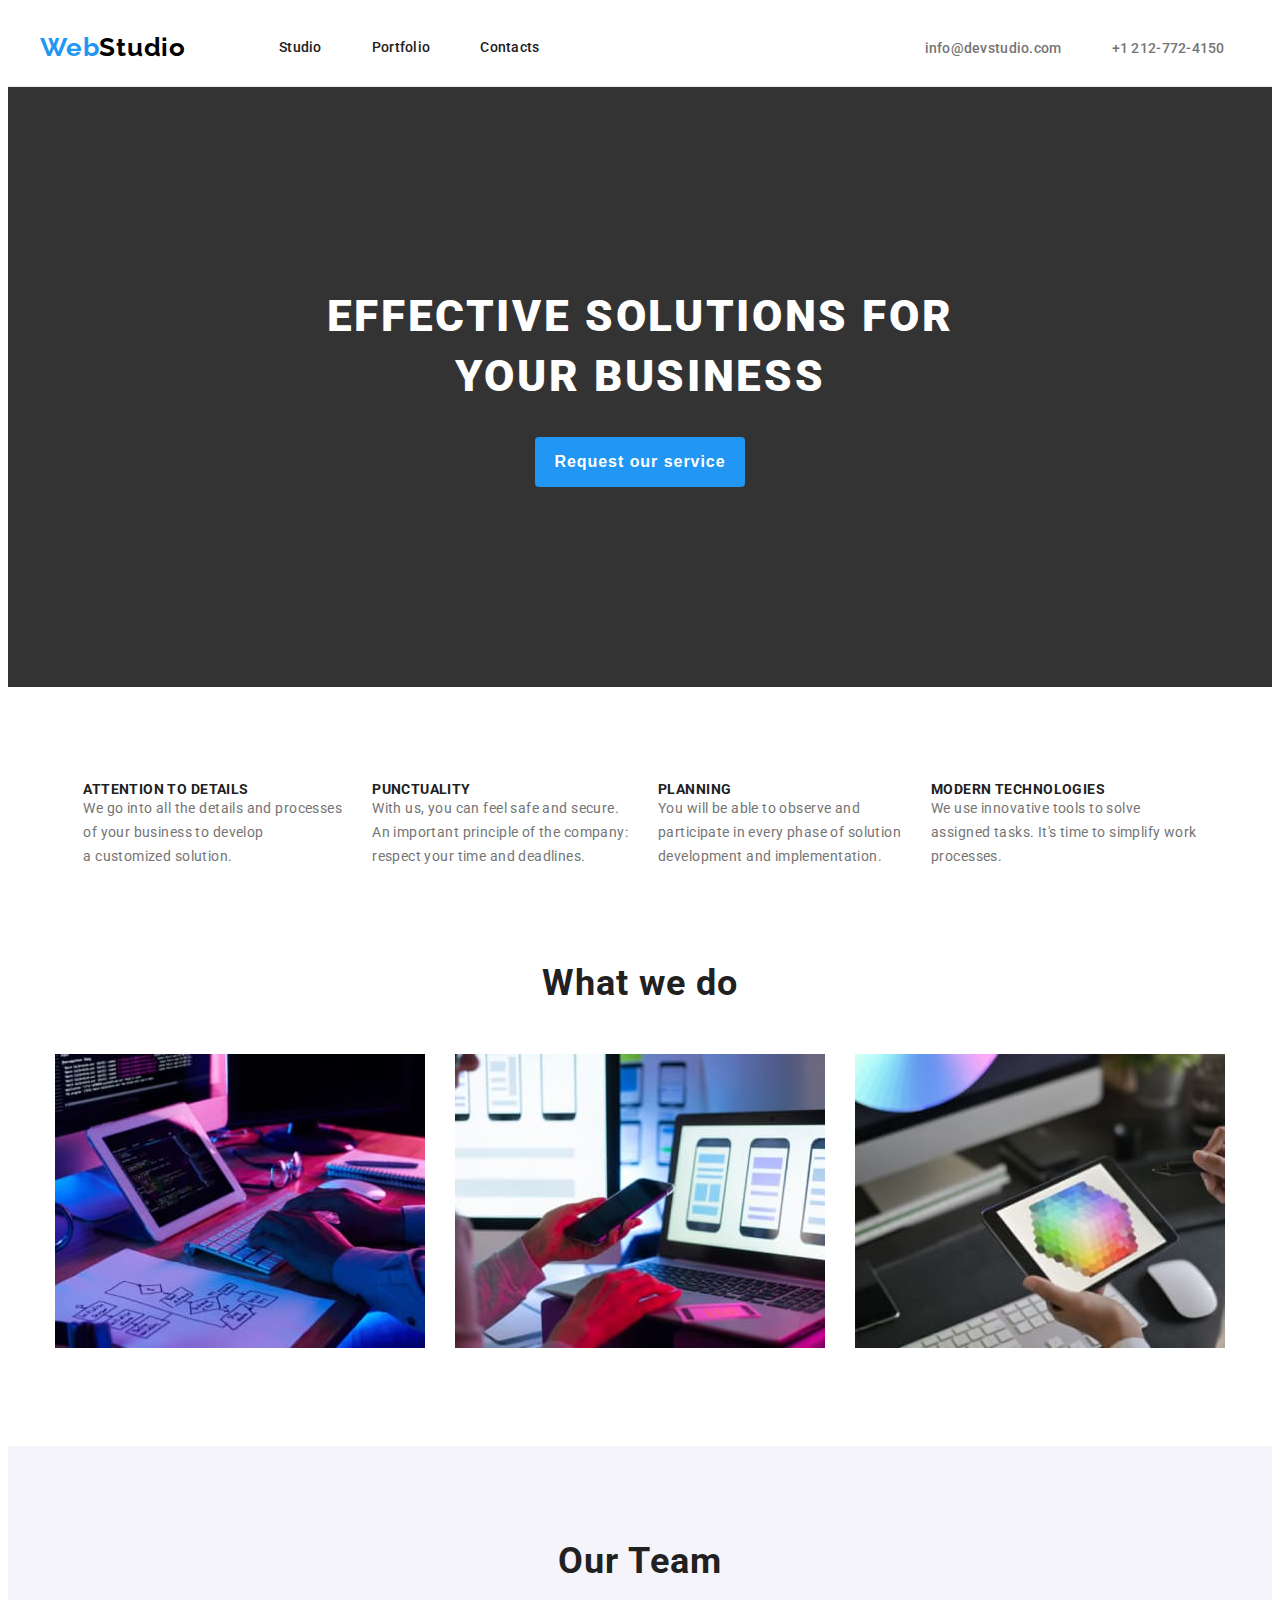
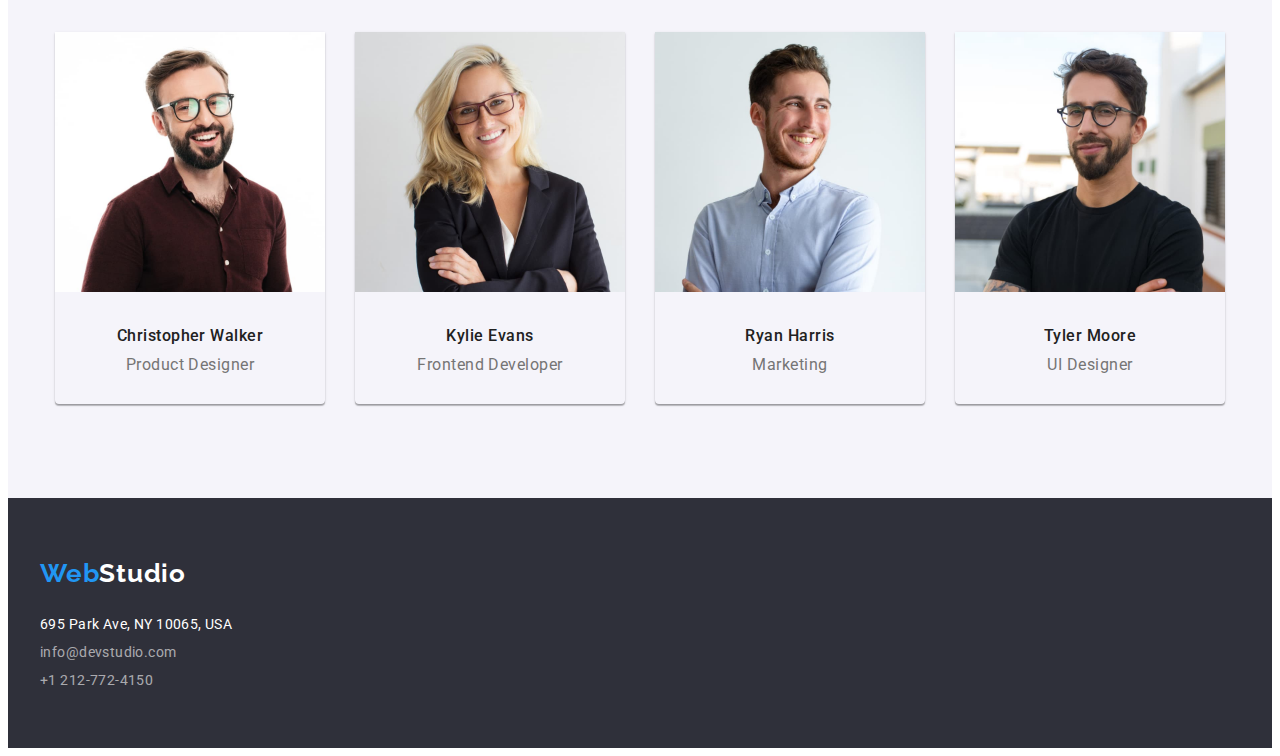
==== index.html @ 284fa58d "add files from hw3" ====
<!DOCTYPE html>
<html lang="en">
  <head>
    <meta charset="UTF-8" />
    <meta http-equiv="X-UA-Compatible" content="IE=edge" />
    <meta name="viewport" content="width=, initial-scale=1.0" />
    <title>WebStudio</title>
    <link rel="stylesheet" href="./ccs/styles.css" />
    <link rel="preconnect" href="https://fonts.googleapis.com" />
    <link rel="preconnect" href="https://fonts.gstatic.com" crossorigin />
    <link
      rel="stylesheet"
      href="https://cdnjs.cloudflare.com/ajax/libs/modern-normalize/2.0.0/modern-normalize.min.css"
      integrity="sha512-4xo8blKMVCiXpTaLzQSLSw3KFOVPWhm/TRtuPVc4WG6kUgjH6J03IBuG7JZPkcWMxJ5huwaBpOpnwYElP/m6wg=="
      crossorigin="anonymous"
      referrerpolicy="no-referrer"
    />
    <link
      href="https://fonts.googleapis.com/css2?family=Raleway:wght@700&family=Roboto:wght@400;500;700;900&display=swap"
      rel="stylesheet"
    />
  </head>
  <body>
    <header class="header">
      <div class="container main-nav">
        <nav class="nav-menu">
          <a href="index.html"
            ><h2 class="logo"><span class="logo-color">Web</span>Studio</h2></a
          >
          <ul class="menu">
            <li><a href="index.html">Studio</a></li>
            <li><a href="portfolio.html">Portfolio</a></li>
            <li><a href="contacts.html">Contacts</a></li>
          </ul>
        </nav>
        <ul class="menu-contacts">
          <li>
            <a class="header-contacts" href="mailto:info@devstudio.com"
              >info@devstudio.com</a
            >
          </li>
          <li>
            <a class="header-contacts" href="tel:+12127724150"
              >+1 212-772-4150</a
            >
          </li>
        </ul>
      </div>
    </header>
    <main>
      <!--Hero-->
      <section class="section hero">
        <div class="container">
          <h1 class="hero-title">
            EFFECTIVE SOLUTIONS FOR <br />
            YOUR BUSINESS
          </h1>
          <button type="button" class="request-service-btn">
            Request our service
          </button>
        </div>
      </section>

      <!--What we do-->
      <section class="section">
        <div class="container">
          <ul class="article-list">
            <li>
              <article>
                <h5 class="article-title">ATTENTION TO DETAILS</h5>

                <p class="article-text">
                  We go into all the details and processes<br />
                  of your business to develop<br />
                  a customized solution.
                </p>
              </article>
            </li>
            <li>
              <article>
                <h5 class="article-title">PUNCTUALITY</h5>
                <p class="article-text">
                  With us, you can feel safe and secure.<br />
                  An important principle of the company:<br />
                  respect your time and deadlines.
                </p>
              </article>
            </li>
            <li>
              <article>
                <h5 class="article-title">PLANNING</h5>
                <p class="article-text">
                  You will be able to observe and<br />
                  participate in every phase of solution<br />
                  development and implementation.
                </p>
              </article>
            </li>
            <li>
              <article>
                <h5 class="article-title">MODERN TECHNOLOGIES</h5>
                <p class="article-text">
                  We use innovative tools to solve<br />
                  assigned tasks. It's time to simplify work<br />
                  processes.
                </p>
              </article>
            </li>
          </ul>
        </div>
      </section>
      <section class="section no-padding">
        <div class="container">
          <h3 class="section-title">What we do</h3>
          <ul class="img-list">
            <li>
              <img
                src="./images/img1.jpg"
                width="370px"
                height="294px"
                alt="image
              example"
              />
            </li>
            <li>
              <img
                src="./images/img2.jpg"
                width="370px"
                height="294px"
                alt="image example"
              />
            </li>
            <li>
              <img
                src="./images/img3.jpg"
                width="370px"
                height="294px"
                alt="image example"
              />
            </li>
          </ul>
        </div>
      </section>

      <!--Our team-->
      <section class="section our-team">
        <div class="container">
          <h3 class="section-title">Our Team</h3>

          <ul class="team-members list">
            <li class="team-item">
              <img
                src="./images/christopher_walker.jpg"
                alt="Christopher Walker"
                width="270"
              />
              <div class="item-desc">
                <h3 class="member-name">Christopher Walker</h3>
                <p class="member-position">Product Designer</p>
              </div>
            </li>

            <li class="team-item">
              <img
                src="./images/kylie_evans.jpg"
                alt="Kylie Evans"
                width="270"
              />
              <div class="item-desc">
                <h3 class="member-name">Kylie Evans</h3>
                <p class="member-position">Frontend Developer</p>
              </div>
            </li>

            <li class="team-item">
              <img
                src="./images/ryan_harris.jpg"
                alt="Ryan Harris"
                width="270"
              />
              <div class="item-desc">
                <h3 class="member-name">Ryan Harris</h3>
                <p class="member-position">Marketing</p>
              </div>
            </li>

            <li class="team-item">
              <img
                src="./images/tyler_moore.jpg"
                alt="Tyler Moore"
                width="270"
              />
              <div class="item-desc">
                <h3 class="member-name">Tyler Moore</h3>
                <p class="member-position">UI Designer</p>
              </div>
            </li>
          </ul>
        </div>
      </section>
    </main>

    <footer class="footer">
      <div class="container">
        <a href="index.html"
          ><h2 class="logo-dark-bg logo">
            <span class="logo-color">Web</span>Studio
          </h2></a
        >
        <address class="address">
          <ul class="address-list">
            <li>695 Park Ave, NY 10065, USA</li>
            <li>
              <a class="footer-contacts" href="mailto:info@devstudio.com"
                >info@devstudio.com</a
              >
            </li>
            <li>
              <a class="footer-contacts" href="tel:+12127724150"
                >+1 212-772-4150</a
              >
            </li>
          </ul>
        </address>
      </div>
    </footer>
  </body>
</html>
---- ccs/styles.css ----
:root {
  --active-color: #2196f3;
  --active-text-color: #ffffff;
  --alternate-text-color: #757575;
  --main-text-color: #212121;
  --footer-contact-color: rgba(255, 255, 255, 0.6);
  --filter-background-color: #f5f4fa;
  --bg-dark-color: #2f303a;
}

body {
  font-family: "Roboto", sans-serif;
  color: var(--main-text-color);
  background-color: var(--active-text-color);
}

.container {
  margin: 0 auto;
  width: 1200px;
}

.section {
  padding-top: 94px;
  padding-bottom: 94px;
}

.section.no-padding {
  padding-top: 0;
}

.header {
  border-bottom: 1px solid #ececec;
}

ul {
  list-style-type: none;
}

h1,
h2,
h3,
h5,
p,
ul {
  margin: 0;
  padding: 0;
}

a,
a:visited {
  text-decoration: none;
  color: inherit;
}

a:focus,
a:hover,
a:active {
  color: var(--active-color);
}

button:focus,
button:hover,
button:active {
  background-color: var(--active-color);
  color: var(--active-text-color);
  cursor: pointer;
}

.menu {
  font-size: 14px;
  font-style: normal;
  font-weight: 500;
  line-height: normal;
  letter-spacing: 0.28px;
}

.logo-color {
  color: var(--active-color);
}

.hero-title {
  color: var(--active-text-color);
  /* text-align: center; */
  font-size: 44px;
  font-style: normal;
  font-weight: 900;
  line-height: 1.36;
  letter-spacing: 2.64px;
  text-transform: uppercase;
  padding-bottom: 30px;
}

.request-service-btn {
  background-color: var(--active-color);
  color: var(--active-text-color);
  text-align: center;
  font-size: 16px;
  font-style: normal;
  font-weight: 700;
  line-height: 1.875;
  border: 0;
  border-radius: 4px;
  letter-spacing: 0.96px;
  padding: 10px 19px;
}

.article-title {
  font-size: 14px;
  font-style: normal;
  font-weight: 700;
  line-height: normal;
  letter-spacing: 0.42px;
  text-transform: uppercase;
}

.article-text {
  color: var(--alternate-text-color);
  font-size: 14px;
  font-style: normal;
  font-weight: 400;
  line-height: 1.71;
  letter-spacing: 0.42px;
}

.logo {
  color: #000;
  font-family: Raleway;
  font-size: 26px;
  font-style: normal;
  font-weight: 700;
  line-height: normal;
  letter-spacing: 0.78px;
}

.logo-dark-bg {
  color: var(--active-text-color);
}

.section-title {
  margin-bottom: 50px;
  text-align: center;
  font-size: 36px;
  font-style: normal;
  font-weight: 700;
  line-height: normal;
  letter-spacing: 1.08px;
}

.member-name {
  margin-bottom: 10px;
  text-align: center;
  font-size: 16px;
  font-style: normal;
  font-weight: 500;
  line-height: normal;
  letter-spacing: 0.48px;
}

.member-position {
  color: var(--alternate-text-color);
  text-align: center;
  font-size: 16px;
  font-style: normal;
  font-weight: 400;
  line-height: normal;
  letter-spacing: 0.48px;
}

.button {
  text-align: center;
  font-family: Roboto;
  font-size: 16px;
  font-style: normal;
  font-weight: 500;
  line-height: 1.625;
  letter-spacing: 0.48px;
  border: 0;
  border-radius: 4px;
  background: var(--filter-background-color);
}

.header-contacts {
  color: var(--alternate-text-color);
  font-size: 14px;
  font-style: normal;
  font-weight: 500;
  line-height: normal;
  letter-spacing: 0.28px;
}

.product-name {
  font-size: 18px;
  font-style: normal;
  font-weight: 700;
  line-height: 2;
  letter-spacing: 1.08px;
}

.product-description {
  color: var(--alternate-text-color);
  font-size: 16px;
  font-style: normal;
  font-weight: 400;
  line-height: 1.875;
  letter-spacing: 0.48px;
}

.address {
  color: var(--active-text-color);
  font-size: 14px;
  font-style: normal;
  font-weight: 400;
  line-height: normal;
  letter-spacing: 0.42px;
  margin-top: 28px;
}

.footer-contacts {
  color: var(--footer-contact-color);
}

.article-list {
  padding-inline-start: unset;
  display: flex;
  justify-content: center;
  gap: 30px;
}

.img-list {
  display: flex;
  justify-content: center;
  gap: 30px;
}

.filter-buttons {
  display: flex;
  justify-content: center;
  gap: 8px;
  margin-bottom: 50px;
}

/* header
 */
.header .logo {
  padding: 24px 0;
}

.main-nav,
.nav-menu {
  display: flex;
  align-items: center;
}

.menu {
  display: flex;
  margin-left: 93px;
  padding: 0;
  gap: 50px;
}

.menu a,
.menu-contacts a {
  padding: 32px 0;
}

.menu-contacts {
  display: flex;
  justify-content: center;
  margin-left: 385px;
  gap: 50px;
}

.header-contact .item:not(:last-child) {
  margin-right: 50px;
}

/* Hero */

.section.hero {
  padding: 200px 0;
  text-align: center;
  background-color: #333333;
}

.hero .container {
  width: 696px;
}

/* Our Team */
.our-team {
  background-color: var(--filter-background-color);
}

.team-members {
  display: flex;
  justify-content: center;
  gap: 30px;
}

.team-item {
  width: 270px;
  background-color: var(--accent-text-and-bg-color);
  box-shadow: 0px 1px 3px rgba(0, 0, 0, 0.12), 0px 1px 1px rgba(0, 0, 0, 0.14),
    0px 2px 1px rgba(0, 0, 0, 0.2);
  border-radius: 0px 0px 4px 4px;
}

.item-desc {
  padding: 30px 32px;
}

/* Footer */
.footer {
  background: var(--bg-dark-color);
  padding: 60px 0;
}

.address-list {
  display: flex;
  flex-direction: column;
  gap: 12px;
}

/* Product list */
.product-list {
  display: flex;
  flex-wrap: wrap;
  gap: 30px;
}

.product-list li {
  border: 1px solid #eee;
}

.product-desc {
  padding: 20px 24px;
  border: 1px solid var(--bg-color-card);
  border-top: 0;
}
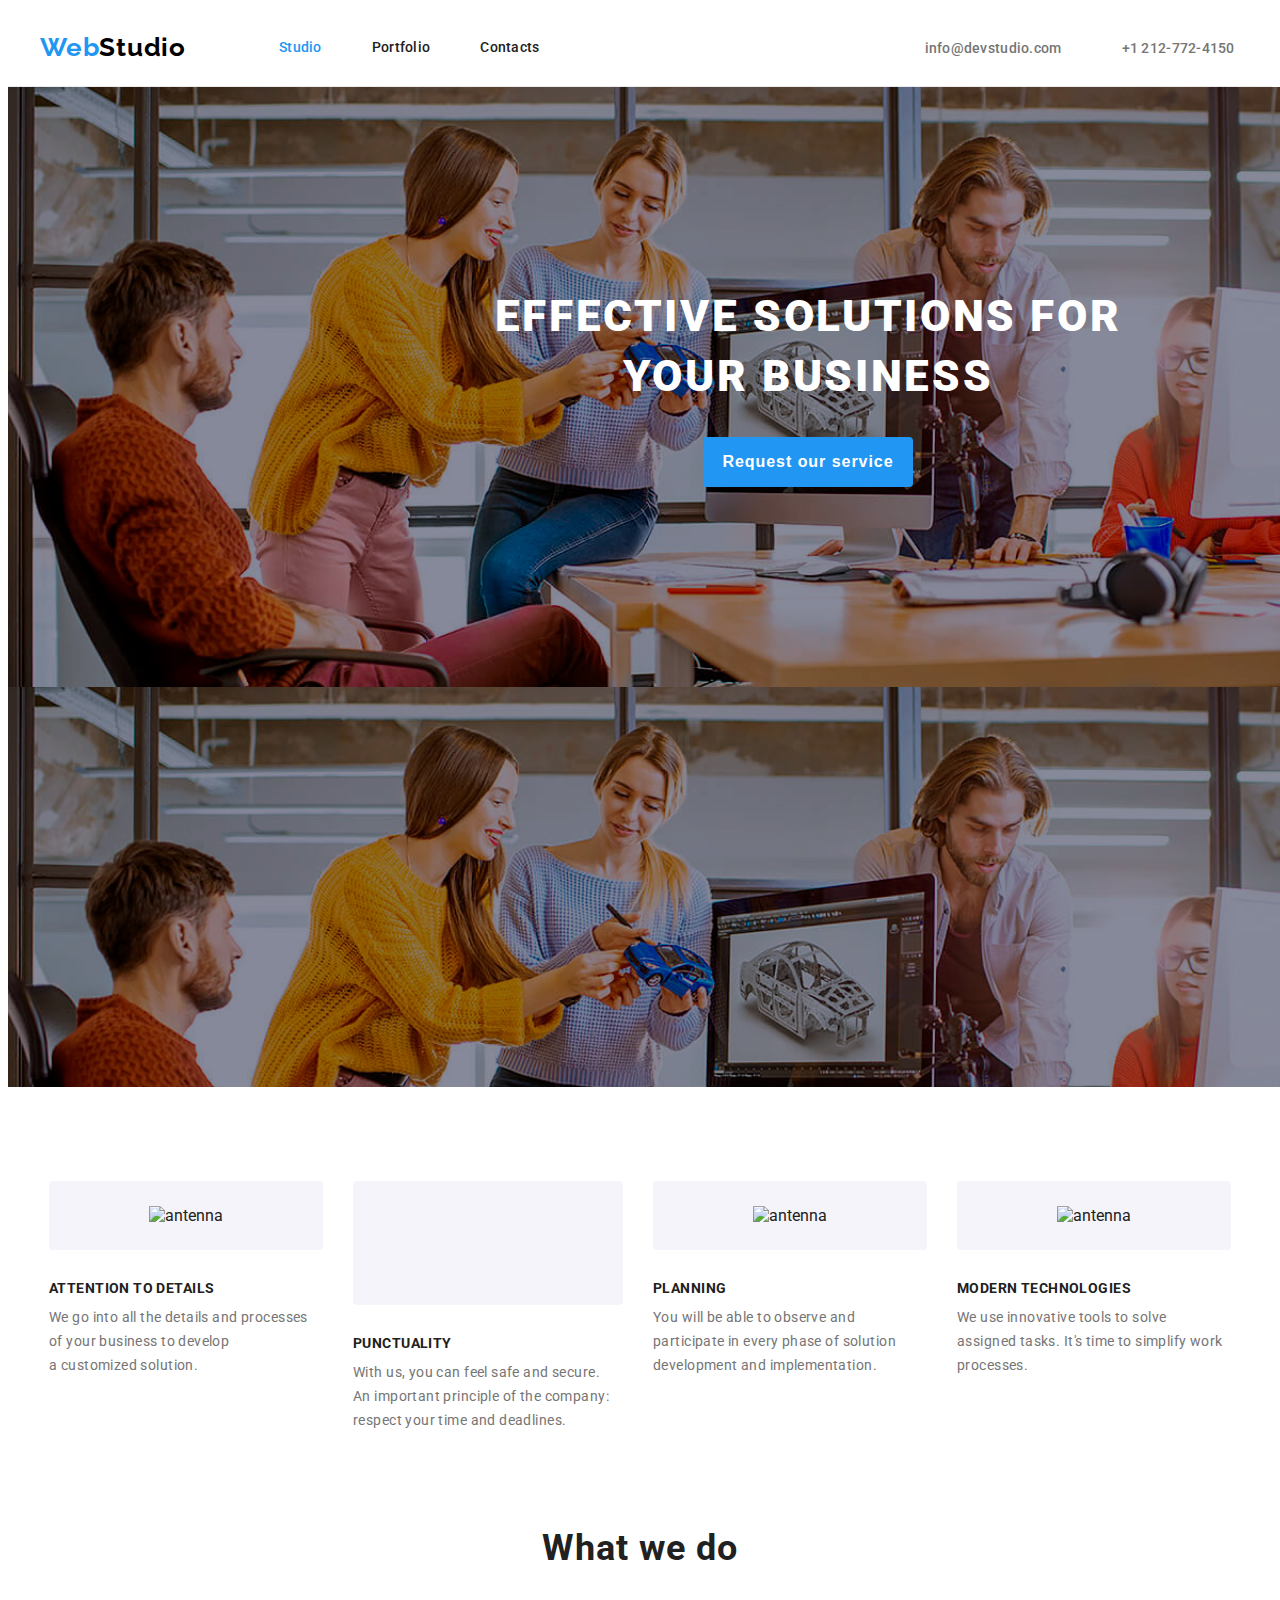
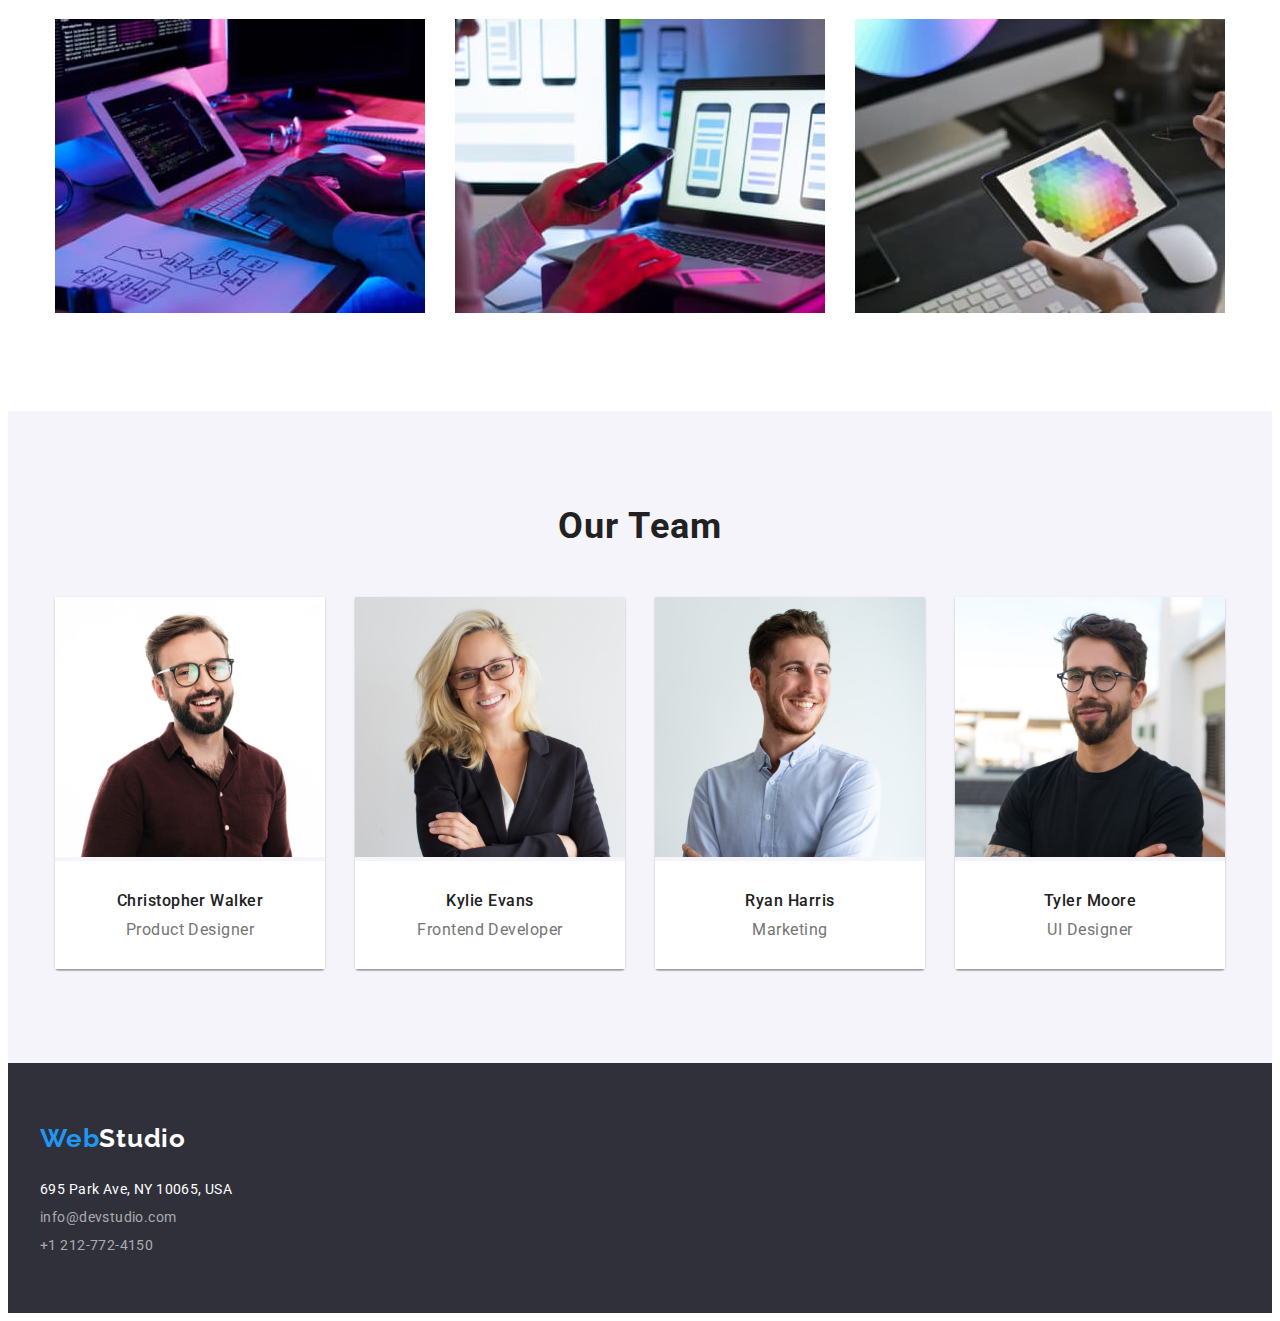
==== commit 38618af7: "test" ====
--- a/index.html
+++ b/index.html
@@ -3,7 +3,7 @@
   <head>
     <meta charset="UTF-8" />
     <meta http-equiv="X-UA-Compatible" content="IE=edge" />
-    <meta name="viewport" content="width=, initial-scale=1.0" />
+    <meta name="viewport" content="width=device-width, initial-scale=1.0" />
     <title>WebStudio</title>
     <link rel="stylesheet" href="./ccs/styles.css" />
     <link rel="preconnect" href="https://fonts.googleapis.com" />
@@ -28,8 +28,8 @@
             ><h2 class="logo"><span class="logo-color">Web</span>Studio</h2></a
           >
           <ul class="menu">
-            <li><a href="index.html">Studio</a></li>
-            <li><a href="portfolio.html">Portfolio</a></li>
+            <li><a href="index.html" class="active">Studio</a></li>
+            <li><a href="portfolio.html" >Portfolio</a></li>
             <li><a href="contacts.html">Contacts</a></li>
           </ul>
         </nav>
@@ -66,45 +66,51 @@
         <div class="container">
           <ul class="article-list">
             <li>
-              <article>
-                <h5 class="article-title">ATTENTION TO DETAILS</h5>
-
-                <p class="article-text">
-                  We go into all the details and processes<br />
-                  of your business to develop<br />
-                  a customized solution.
-                </p>
-              </article>
-            </li>
-            <li>
-              <article>
-                <h5 class="article-title">PUNCTUALITY</h5>
-                <p class="article-text">
-                  With us, you can feel safe and secure.<br />
-                  An important principle of the company:<br />
-                  respect your time and deadlines.
-                </p>
-              </article>
-            </li>
-            <li>
-              <article>
-                <h5 class="article-title">PLANNING</h5>
-                <p class="article-text">
-                  You will be able to observe and<br />
-                  participate in every phase of solution<br />
-                  development and implementation.
-                </p>
-              </article>
-            </li>
-            <li>
-              <article>
-                <h5 class="article-title">MODERN TECHNOLOGIES</h5>
-                <p class="article-text">
-                  We use innovative tools to solve<br />
-                  assigned tasks. It's time to simplify work<br />
-                  processes.
-                </p>
-              </article>
+              <div class="article-thumb">
+                <img class="article-icon" src="./antenna.svg" alt="antenna" />
+              </div>
+              <h5 class="article-title">ATTENTION TO DETAILS</h5>
+
+              <p class="article-text">
+                We go into all the details and processes<br />
+                of your business to develop<br />
+                a customized solution.
+              </p>
+            </li>
+            <li>
+              <div class="article-thumb">
+                <svg width="70px" height="70px">
+                  <use href="./logo4.svg"  >
+                </svg>
+              </div>
+              <h5 class="article-title">PUNCTUALITY</h5>
+              <p class="article-text">
+                With us, you can feel safe and secure.<br />
+                An important principle of the company:<br />
+                respect your time and deadlines.
+              </p>
+            </li>
+            <li>
+              <div class="article-thumb">
+                <img class="article-icon" src="./antenna.svg" alt="antenna" />
+              </div>
+              <h5 class="article-title">PLANNING</h5>
+              <p class="article-text">
+                You will be able to observe and<br />
+                participate in every phase of solution<br />
+                development and implementation.
+              </p>
+            </li>
+            <li>
+              <div class="article-thumb">
+                <img class="article-icon" src="./antenna.svg" alt="antenna" />
+              </div>
+              <h5 class="article-title">MODERN TECHNOLOGIES</h5>
+              <p class="article-text">
+                We use innovative tools to solve<br />
+                assigned tasks. It's time to simplify work<br />
+                processes.
+              </p>
             </li>
           </ul>
         </div>
--- a/ccs/styles.css
+++ b/ccs/styles.css
@@ -52,6 +52,10 @@
   color: inherit;
 }
 
+a.active {
+  color: var(--active-color);
+}
+
 a:focus,
 a:hover,
 a:active {
@@ -105,6 +109,7 @@
 }
 
 .article-title {
+  margin-bottom: 10px;
   font-size: 14px;
   font-style: normal;
   font-weight: 700;
@@ -267,7 +272,7 @@
   display: flex;
   justify-content: center;
   margin-left: 385px;
-  gap: 50px;
+  gap: 60px;
 }
 
 .header-contact .item:not(:last-child) {
@@ -280,6 +285,14 @@
   padding: 200px 0;
   text-align: center;
   background-color: #333333;
+}
+
+.hero {
+  background-image: url(/images/hero_img.png);
+  background-color: #2f303a66;
+  width: 1600px;
+  height: 600px;
+  margin: auto;
 }
 
 .hero .container {
@@ -307,6 +320,7 @@
 
 .item-desc {
   padding: 30px 32px;
+  background-color: var(--active-text-color);
 }
 
 /* Footer */
@@ -337,3 +351,10 @@
   border: 1px solid var(--bg-color-card);
   border-top: 0;
 }
+
+.article-thumb {
+  border-radius: 4px;
+  background: var(--filter-background-color);
+  margin-bottom: 30px;
+  padding: 25px 100px;
+}
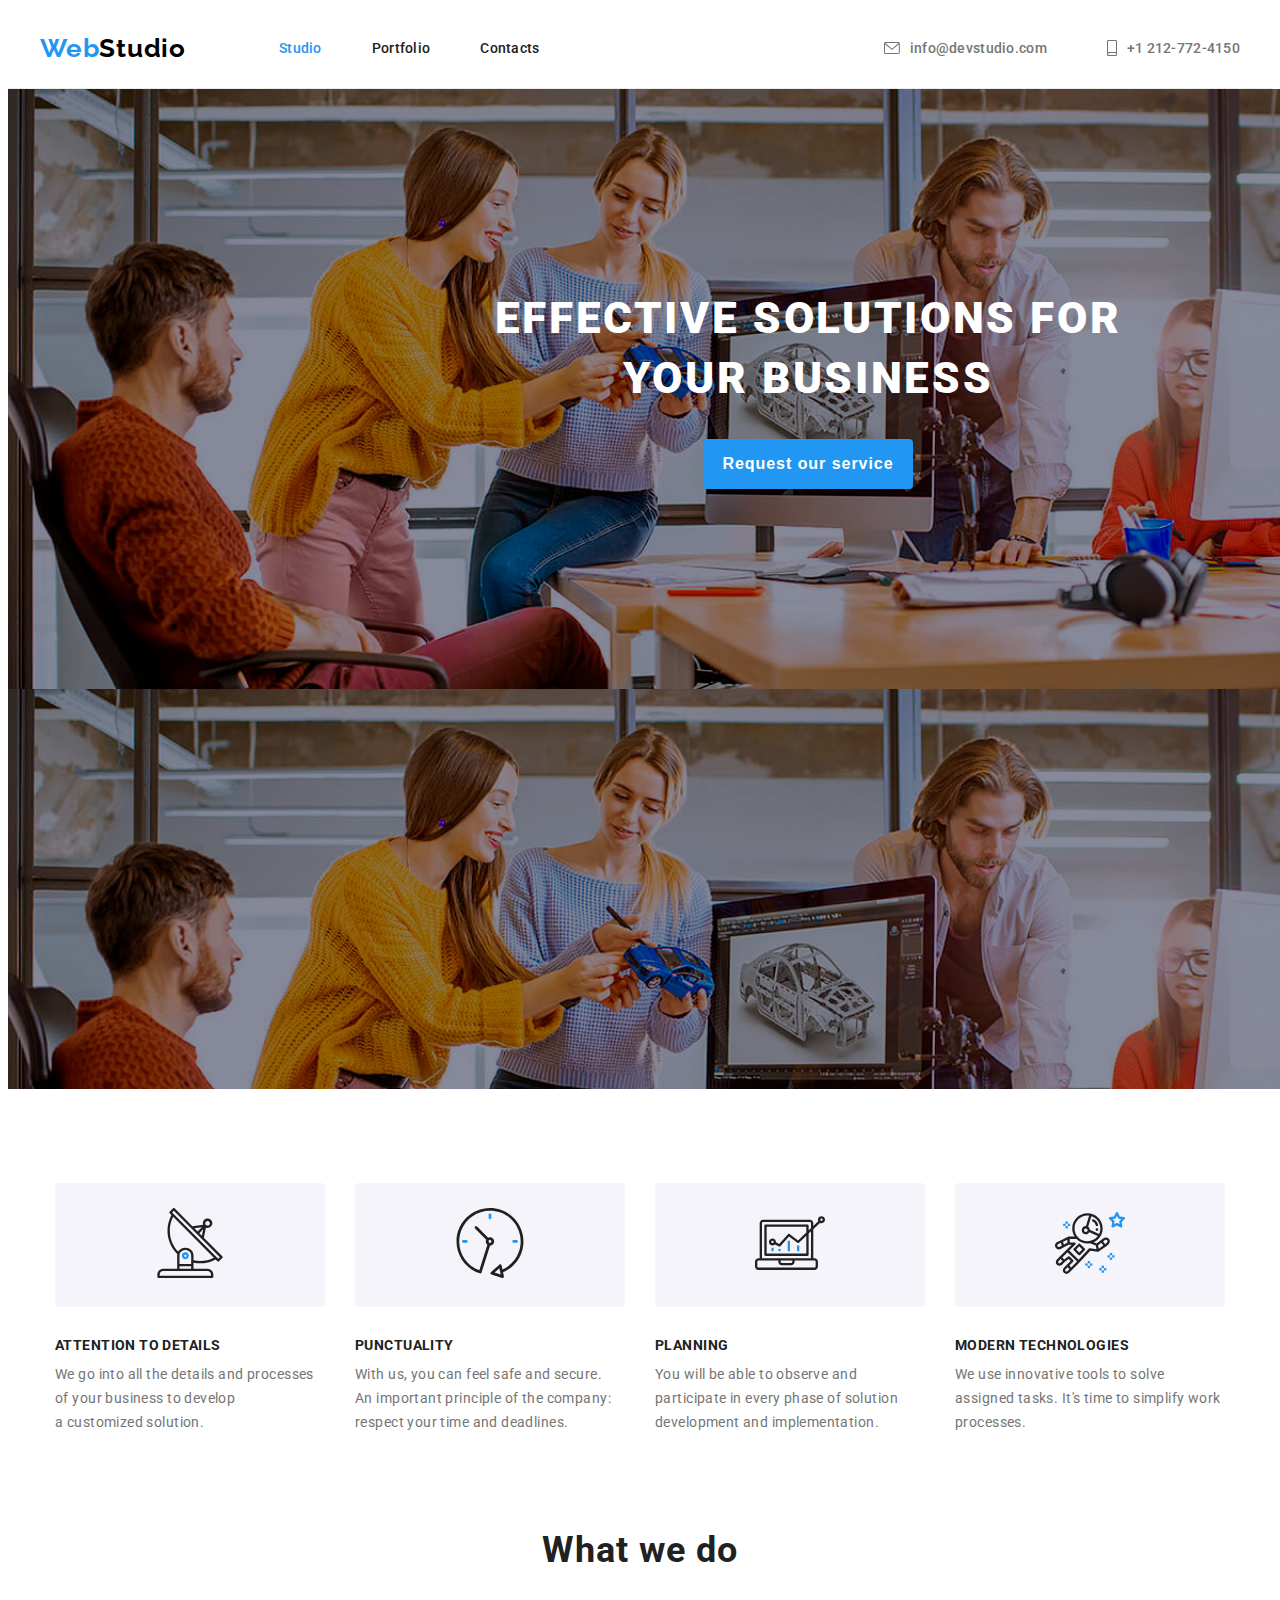
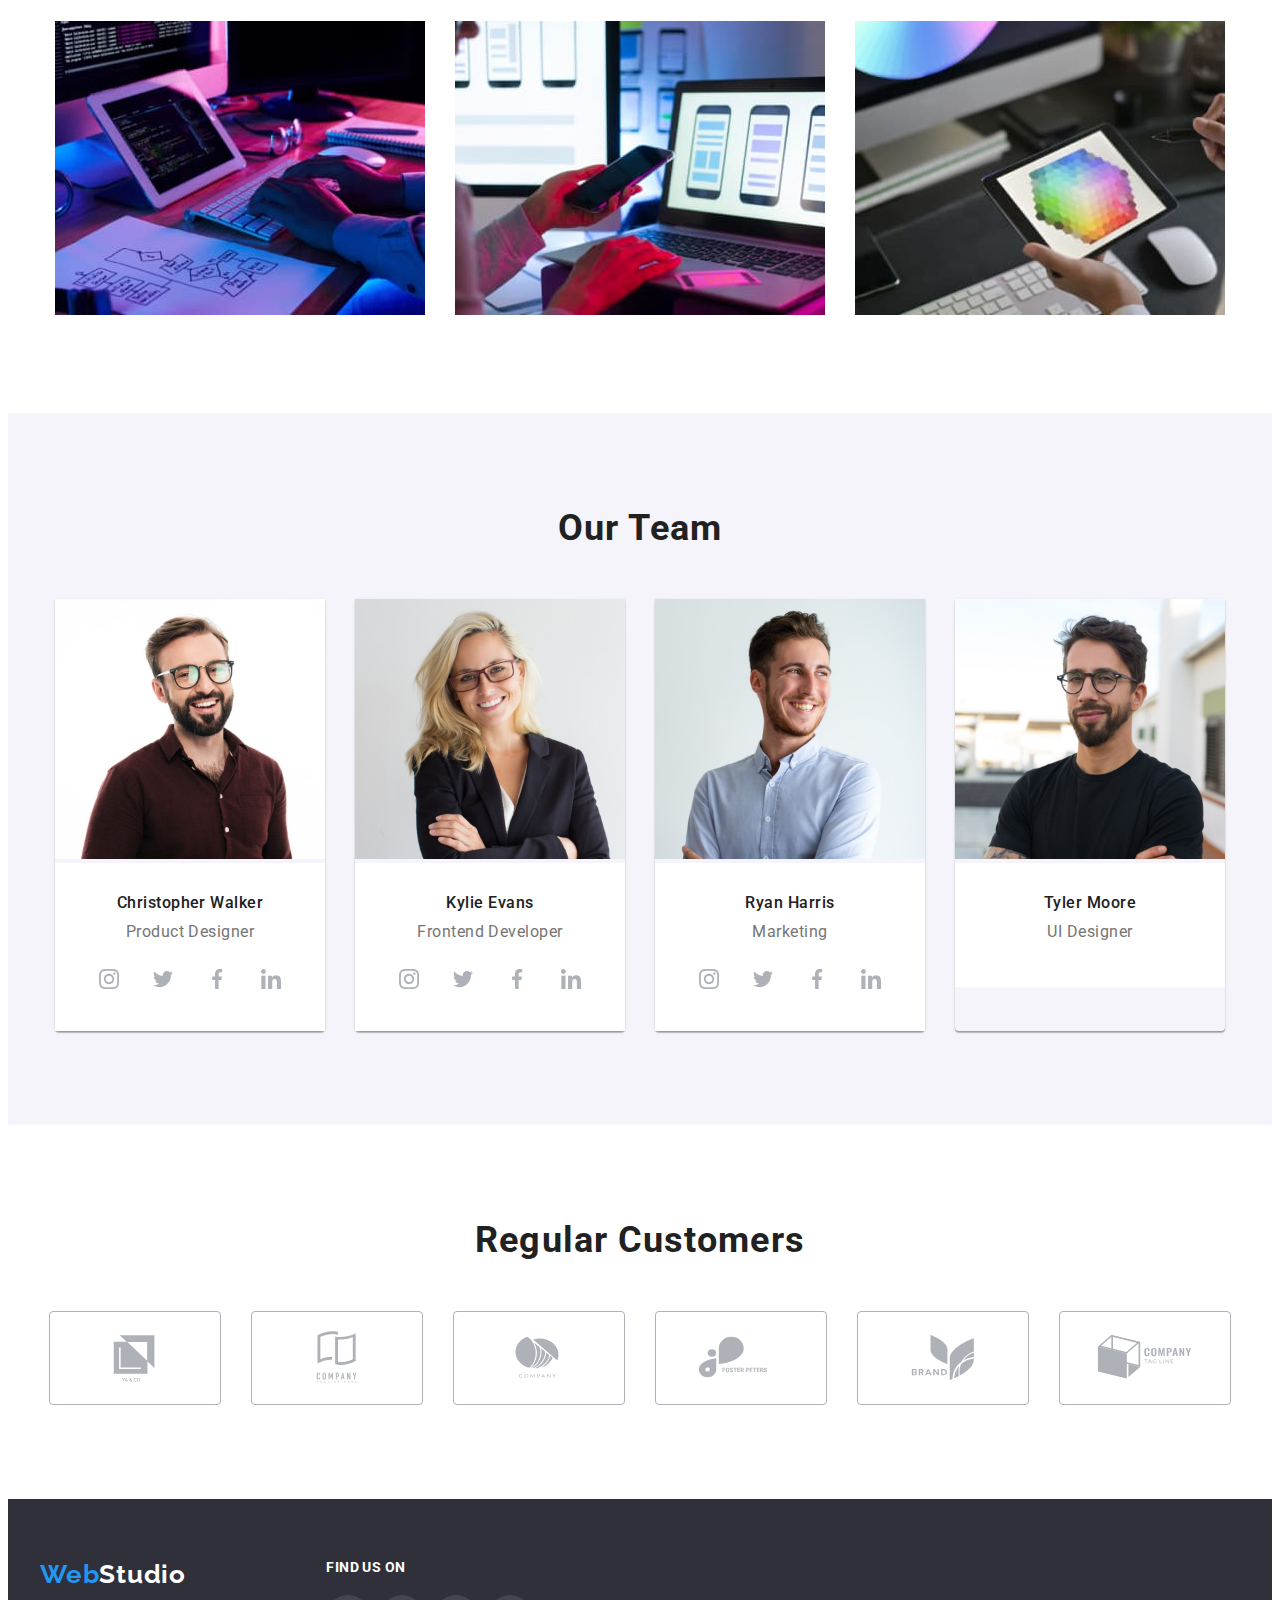
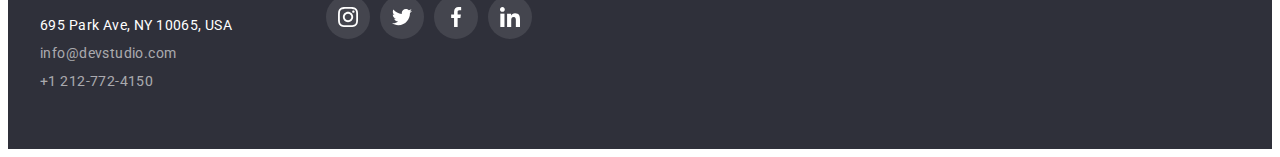
==== commit 312cfd97: "update" ====
--- a/index.html
+++ b/index.html
@@ -5,7 +5,6 @@
     <meta http-equiv="X-UA-Compatible" content="IE=edge" />
     <meta name="viewport" content="width=device-width, initial-scale=1.0" />
     <title>WebStudio</title>
-    <link rel="stylesheet" href="./ccs/styles.css" />
     <link rel="preconnect" href="https://fonts.googleapis.com" />
     <link rel="preconnect" href="https://fonts.gstatic.com" crossorigin />
     <link
@@ -19,6 +18,7 @@
       href="https://fonts.googleapis.com/css2?family=Raleway:wght@700&family=Roboto:wght@400;500;700;900&display=swap"
       rel="stylesheet"
     />
+    <link rel="stylesheet" href="./ccs/styles.css" />
   </head>
   <body>
     <header class="header">
@@ -29,19 +29,25 @@
           >
           <ul class="menu">
             <li><a href="index.html" class="active">Studio</a></li>
-            <li><a href="portfolio.html" >Portfolio</a></li>
+            <li><a href="portfolio.html">Portfolio</a></li>
             <li><a href="contacts.html">Contacts</a></li>
           </ul>
         </nav>
         <ul class="menu-contacts">
           <li>
             <a class="header-contacts" href="mailto:info@devstudio.com"
-              >info@devstudio.com</a
+              ><svg width="16" height="12">
+                <use href="./images/icons.svg#icon-envelope" />
+              </svg>
+              info@devstudio.com</a
             >
           </li>
           <li>
             <a class="header-contacts" href="tel:+12127724150"
-              >+1 212-772-4150</a
+              ><svg width="10" height="16">
+                <use href="./images/icons.svg#icon-smartphone" />
+              </svg>
+              +1 212-772-4150</a
             >
           </li>
         </ul>
@@ -67,7 +73,9 @@
           <ul class="article-list">
             <li>
               <div class="article-thumb">
-                <img class="article-icon" src="./antenna.svg" alt="antenna" />
+                <svg width="70px" height="70px">
+                  <use href="./images/icons.svg#icon-antenna" />
+                </svg>
               </div>
               <h5 class="article-title">ATTENTION TO DETAILS</h5>
 
@@ -80,7 +88,7 @@
             <li>
               <div class="article-thumb">
                 <svg width="70px" height="70px">
-                  <use href="./logo4.svg"  >
+                  <use href="./images/icons.svg#icon-clock" />
                 </svg>
               </div>
               <h5 class="article-title">PUNCTUALITY</h5>
@@ -92,7 +100,9 @@
             </li>
             <li>
               <div class="article-thumb">
-                <img class="article-icon" src="./antenna.svg" alt="antenna" />
+                <svg width="70px" height="70px">
+                  <use href="./images/icons.svg#icon-diagram" />
+                </svg>
               </div>
               <h5 class="article-title">PLANNING</h5>
               <p class="article-text">
@@ -103,7 +113,9 @@
             </li>
             <li>
               <div class="article-thumb">
-                <img class="article-icon" src="./antenna.svg" alt="antenna" />
+                <svg width="70px" height="70px">
+                  <use href="./images/icons.svg#icon-astronaut" />
+                </svg>
               </div>
               <h5 class="article-title">MODERN TECHNOLOGIES</h5>
               <p class="article-text">
@@ -163,6 +175,42 @@
               <div class="item-desc">
                 <h3 class="member-name">Christopher Walker</h3>
                 <p class="member-position">Product Designer</p>
+                <ul class="item-socials">
+                  <li>
+                    <a class="team-socials" href="">
+                      <svg width="20px" height="20px">
+                        <use
+                          xlink:href="./images/icons.svg#icon-instagram"
+                        ></use>
+                      </svg>
+                    </a>
+                  </li>
+                  <li>
+                    <a class="team-socials" href="">
+                      <svg width="20px" height="20px">
+                        <use xlink:href="./images/icons.svg#icon-twitter"></use>
+                      </svg>
+                    </a>
+                  </li>
+                  <li>
+                    <a class="team-socials" href="">
+                      <svg width="20px" height="20px">
+                        <use
+                          xlink:href="./images/icons.svg#icon-facebook"
+                        ></use>
+                      </svg>
+                    </a>
+                  </li>
+                  <li>
+                    <a class="team-socials" href="">
+                      <svg width="20px" height="20px">
+                        <use
+                          xlink:href="./images/icons.svg#icon-linkedin"
+                        ></use>
+                      </svg>
+                    </a>
+                  </li>
+                </ul>
               </div>
             </li>
 
@@ -175,6 +223,42 @@
               <div class="item-desc">
                 <h3 class="member-name">Kylie Evans</h3>
                 <p class="member-position">Frontend Developer</p>
+                <ul class="item-socials">
+                  <li>
+                    <a class="team-socials" href="">
+                      <svg width="20px" height="20px">
+                        <use
+                          xlink:href="./images/icons.svg#icon-instagram"
+                        ></use>
+                      </svg>
+                    </a>
+                  </li>
+                  <li>
+                    <a class="team-socials" href="">
+                      <svg width="20px" height="20px">
+                        <use xlink:href="./images/icons.svg#icon-twitter"></use>
+                      </svg>
+                    </a>
+                  </li>
+                  <li>
+                    <a class="team-socials" href="">
+                      <svg width="20px" height="20px">
+                        <use
+                          xlink:href="./images/icons.svg#icon-facebook"
+                        ></use>
+                      </svg>
+                    </a>
+                  </li>
+                  <li>
+                    <a class="team-socials" href="">
+                      <svg width="20px" height="20px">
+                        <use
+                          xlink:href="./images/icons.svg#icon-linkedin"
+                        ></use>
+                      </svg>
+                    </a>
+                  </li>
+                </ul>
               </div>
             </li>
 
@@ -187,6 +271,42 @@
               <div class="item-desc">
                 <h3 class="member-name">Ryan Harris</h3>
                 <p class="member-position">Marketing</p>
+                <ul class="item-socials">
+                  <li>
+                    <a class="team-socials" href="">
+                      <svg width="20px" height="20px">
+                        <use
+                          xlink:href="./images/icons.svg#icon-instagram"
+                        ></use>
+                      </svg>
+                    </a>
+                  </li>
+                  <li>
+                    <a class="team-socials" href="">
+                      <svg width="20px" height="20px">
+                        <use xlink:href="./images/icons.svg#icon-twitter"></use>
+                      </svg>
+                    </a>
+                  </li>
+                  <li>
+                    <a class="team-socials" href="">
+                      <svg width="20px" height="20px">
+                        <use
+                          xlink:href="./images/icons.svg#icon-facebook"
+                        ></use>
+                      </svg>
+                    </a>
+                  </li>
+                  <li>
+                    <a class="team-socials" href="">
+                      <svg width="20px" height="20px">
+                        <use
+                          xlink:href="./images/icons.svg#icon-linkedin"
+                        ></use>
+                      </svg>
+                    </a>
+                  </li>
+                </ul>
               </div>
             </li>
 
@@ -204,31 +324,119 @@
           </ul>
         </div>
       </section>
+
+      <!-- Clients -->
+      <section class="section">
+        <div class="container">
+          <h3 class="section-title">Regular Customers</h3>
+
+          <ul class="clients list">
+            <li class="client-list">
+              <a class="client-item link" href="">
+                <svg class="client-icon" width="106" height="60">
+                  <use xlink:href="./images/icons.svg#icon-logo1"></use>
+                </svg>
+              </a>
+            </li>
+            <li class="client-list">
+              <a class="client-item link" href="">
+                <svg class="client-icon" width="106" height="60">
+                  <use xlink:href="./images/icons.svg#icon-logo2"></use>
+                </svg>
+              </a>
+            </li>
+            <li class="client-list">
+              <a class="client-item link" href="">
+                <svg class="client-icon" width="106" height="60">
+                  <use xlink:href="./images/icons.svg#icon-logo3"></use>
+                </svg>
+              </a>
+            </li>
+            <li class="client-list">
+              <a class="client-item link" href="">
+                <svg class="client-icon" width="106" height="60">
+                  <use xlink:href="./images/icons.svg#icon-logo4"></use>
+                </svg>
+              </a>
+            </li>
+            <li class="client-list">
+              <a class="client-item link" href="">
+                <svg class="client-icon" width="106" height="60">
+                  <use xlink:href="./images/icons.svg#icon-logo5"></use>
+                </svg>
+              </a>
+            </li>
+            <li class="client-list">
+              <a class="client-item link" href="">
+                <svg class="client-icon" width="106" height="60">
+                  <use xlink:href="./images/icons.svg#icon-logo6"></use>
+                </svg>
+              </a>
+            </li>
+          </ul>
+        </div>
+      </section>
     </main>
 
     <footer class="footer">
-      <div class="container">
-        <a href="index.html"
-          ><h2 class="logo-dark-bg logo">
-            <span class="logo-color">Web</span>Studio
-          </h2></a
-        >
-        <address class="address">
-          <ul class="address-list">
-            <li>695 Park Ave, NY 10065, USA</li>
-            <li>
-              <a class="footer-contacts" href="mailto:info@devstudio.com"
-                >info@devstudio.com</a
-              >
-            </li>
-            <li>
-              <a class="footer-contacts" href="tel:+12127724150"
-                >+1 212-772-4150</a
-              >
-            </li>
-          </ul>
-        </address>
-      </div>
+      <section class="container">
+        <div>
+          <a href="index.html"
+            ><h2 class="logo-dark-bg logo">
+              <span class="logo-color">Web</span>Studio
+            </h2></a
+          >
+          <address class="address">
+            <ul class="address-list">
+              <li>695 Park Ave, NY 10065, USA</li>
+              <li>
+                <a class="footer-contacts" href="mailto:info@devstudio.com"
+                  >info@devstudio.com</a
+                >
+              </li>
+              <li>
+                <a class="footer-contacts" href="tel:+12127724150"
+                  >+1 212-772-4150</a
+                >
+              </li>
+            </ul>
+          </address>
+        </div>
+
+        <div class="footer-social">
+          <h3 class="article-title">Find us on</h3>
+          <ul class="footer-icons">
+            <li>
+              <a class="footer-icon" href="">
+                <svg width="20px" height="20px">
+                  <use xlink:href="./images/icons.svg#icon-instagram"></use>
+                </svg>
+              </a>
+            </li>
+            <li>
+              <a class="footer-icon" href="">
+                <svg width="20px" height="20px">
+                  <use xlink:href="./images/icons.svg#icon-twitter"></use>
+                </svg>
+              </a>
+            </li>
+            <li>
+              <a class="footer-icon" href="">
+                <svg width="20px" height="20px">
+                  <use xlink:href="./images/icons.svg#icon-facebook"></use>
+                </svg>
+              </a>
+            </li>
+            <li>
+              <a class="footer-icon" href="">
+                <svg width="20px" height="20px">
+                  <use xlink:href="./images/icons.svg#icon-linkedin"></use>
+                </svg>
+              </a>
+            </li>
+          </ul>
+        </div>
+      </section>
     </footer>
   </body>
 </html>
--- a/ccs/styles.css
+++ b/ccs/styles.css
@@ -6,6 +6,7 @@
   --footer-contact-color: rgba(255, 255, 255, 0.6);
   --filter-background-color: #f5f4fa;
   --bg-dark-color: #2f303a;
+  --svg-color: #afb1b8;
 }
 
 body {
@@ -68,6 +69,8 @@
   background-color: var(--active-color);
   color: var(--active-text-color);
   cursor: pointer;
+  box-shadow: 0px 2px 2px 0px rgba(0, 0, 0, 0.12),
+    0px 1px 2px 0px rgba(0, 0, 0, 0.08), 0px 3px 1px 0px rgba(0, 0, 0, 0.1);
 }
 
 .menu {
@@ -118,6 +121,11 @@
   text-transform: uppercase;
 }
 
+.footer-social .article-title {
+  color: var(--active-text-color);
+  margin-bottom: 20px;
+}
+
 .article-text {
   color: var(--alternate-text-color);
   font-size: 14px;
@@ -169,6 +177,7 @@
   font-weight: 400;
   line-height: normal;
   letter-spacing: 0.48px;
+  margin-bottom: 16px;
 }
 
 .button {
@@ -185,12 +194,20 @@
 }
 
 .header-contacts {
+  display: flex;
+  align-items: center;
+  gap: 10px;
   color: var(--alternate-text-color);
   font-size: 14px;
   font-style: normal;
   font-weight: 500;
   line-height: normal;
   letter-spacing: 0.28px;
+  fill: var(--alternate-text-color);
+}
+
+.header-contacts:hover {
+  fill: var(--active-color);
 }
 
 .product-name {
@@ -271,7 +288,7 @@
 .menu-contacts {
   display: flex;
   justify-content: center;
-  margin-left: 385px;
+  margin-left: auto;
   gap: 60px;
 }
 
@@ -284,11 +301,10 @@
 .section.hero {
   padding: 200px 0;
   text-align: center;
-  background-color: #333333;
 }
 
 .hero {
-  background-image: url(/images/hero_img.png);
+  background-image: url(../images/hero_img.png);
   background-color: #2f303a66;
   width: 1600px;
   height: 600px;
@@ -358,3 +374,84 @@
   margin-bottom: 30px;
   padding: 25px 100px;
 }
+
+/* Clients */
+.clients {
+  display: flex;
+  justify-content: center;
+  gap: 30px;
+  color: var(--svg-color);
+}
+
+.client-item {
+  display: flex;
+  justify-content: center;
+  align-items: center;
+  width: 170px;
+  height: 92px;
+  border-radius: 4px;
+  border: 1px solid #afb1b8;
+  fill: currentColor;
+}
+
+.client-item:hover,
+.client-item:focus {
+  border-color: var(--active-color);
+}
+
+.footer .container {
+  display: flex;
+}
+.footer-social {
+  margin-left: 94px;
+}
+
+.footer-social .footer-icons {
+  display: flex;
+  gap: 10px;
+}
+
+.footer-icon {
+  display: flex;
+  justify-content: center;
+  align-items: center;
+  width: 44px;
+  height: 44px;
+  border-radius: 50%;
+  fill: var(--active-text-color);
+}
+
+.footer-icons .footer-icon {
+  background-color: #ffffff1a;
+}
+
+.footer-icons .footer-icon:hover,
+.footer-icons .footer-icon:focus {
+  background-color: #2196f3;
+}
+
+.item-desc .item-socials {
+  display: flex;
+  gap: 10px;
+}
+
+.team-socials {
+  display: flex;
+  justify-content: center;
+  align-items: center;
+  width: 44px;
+  height: 44px;
+  border-radius: 50%;
+  fill: var(--svg-color);
+}
+
+.item-socials .team-socials:hover,
+.item-socials .team-socials:focus {
+  background-color: var(--active-color);
+  fill: var(--active-text-color);
+}
+
+.product-list li:hover {
+  box-shadow: 1px 4px 6px 0px rgba(0, 0, 0, 0.16),
+    0px 4px 4px 0px rgba(0, 0, 0, 0.06), 0px 1px 1px 0px rgba(0, 0, 0, 0.12);
+}
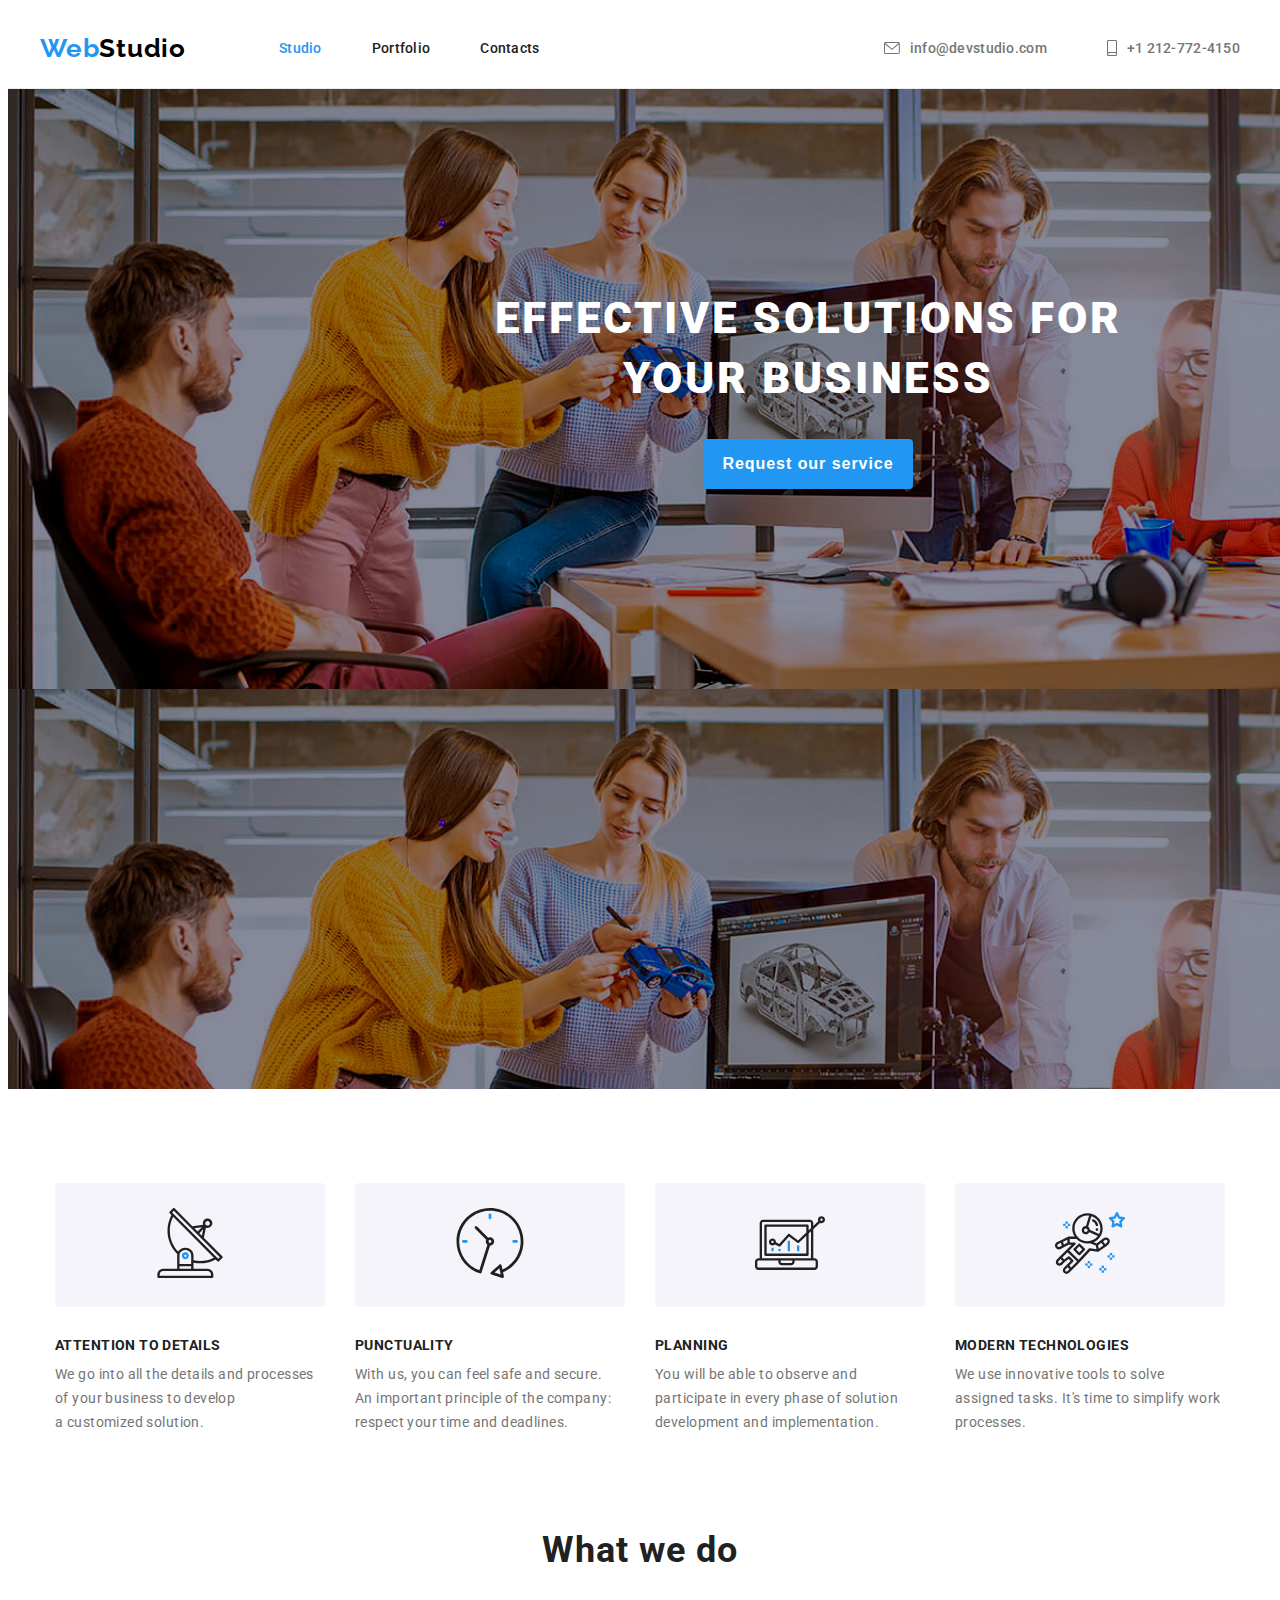
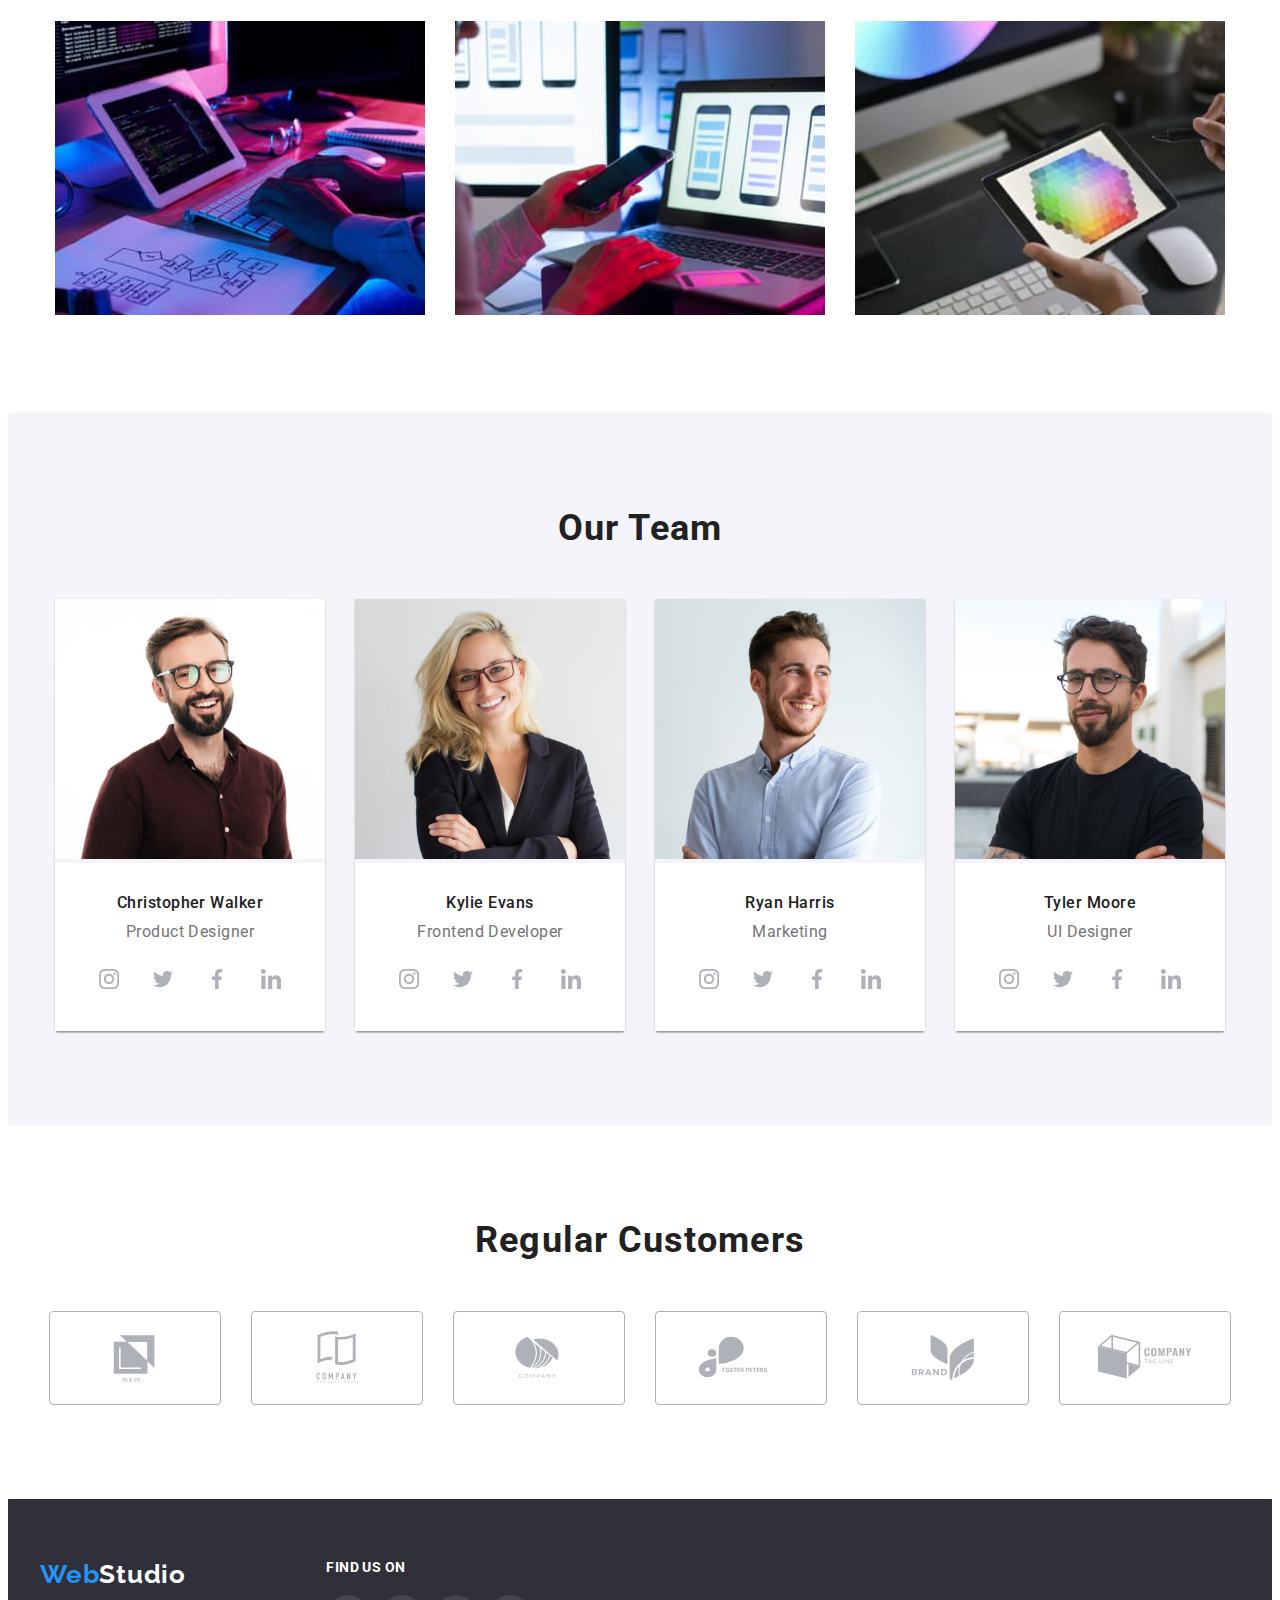
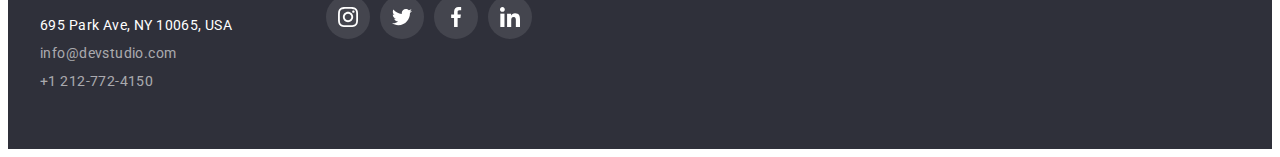
==== commit fe574e54: "Update index.html" ====
--- a/index.html
+++ b/index.html
@@ -319,6 +319,42 @@
               <div class="item-desc">
                 <h3 class="member-name">Tyler Moore</h3>
                 <p class="member-position">UI Designer</p>
+                <ul class="item-socials">
+                  <li>
+                    <a class="team-socials" href="">
+                      <svg width="20px" height="20px">
+                        <use
+                          xlink:href="./images/icons.svg#icon-instagram"
+                        ></use>
+                      </svg>
+                    </a>
+                  </li>
+                  <li>
+                    <a class="team-socials" href="">
+                      <svg width="20px" height="20px">
+                        <use xlink:href="./images/icons.svg#icon-twitter"></use>
+                      </svg>
+                    </a>
+                  </li>
+                  <li>
+                    <a class="team-socials" href="">
+                      <svg width="20px" height="20px">
+                        <use
+                          xlink:href="./images/icons.svg#icon-facebook"
+                        ></use>
+                      </svg>
+                    </a>
+                  </li>
+                  <li>
+                    <a class="team-socials" href="">
+                      <svg width="20px" height="20px">
+                        <use
+                          xlink:href="./images/icons.svg#icon-linkedin"
+                        ></use>
+                      </svg>
+                    </a>
+                  </li>
+                </ul>
               </div>
             </li>
           </ul>
